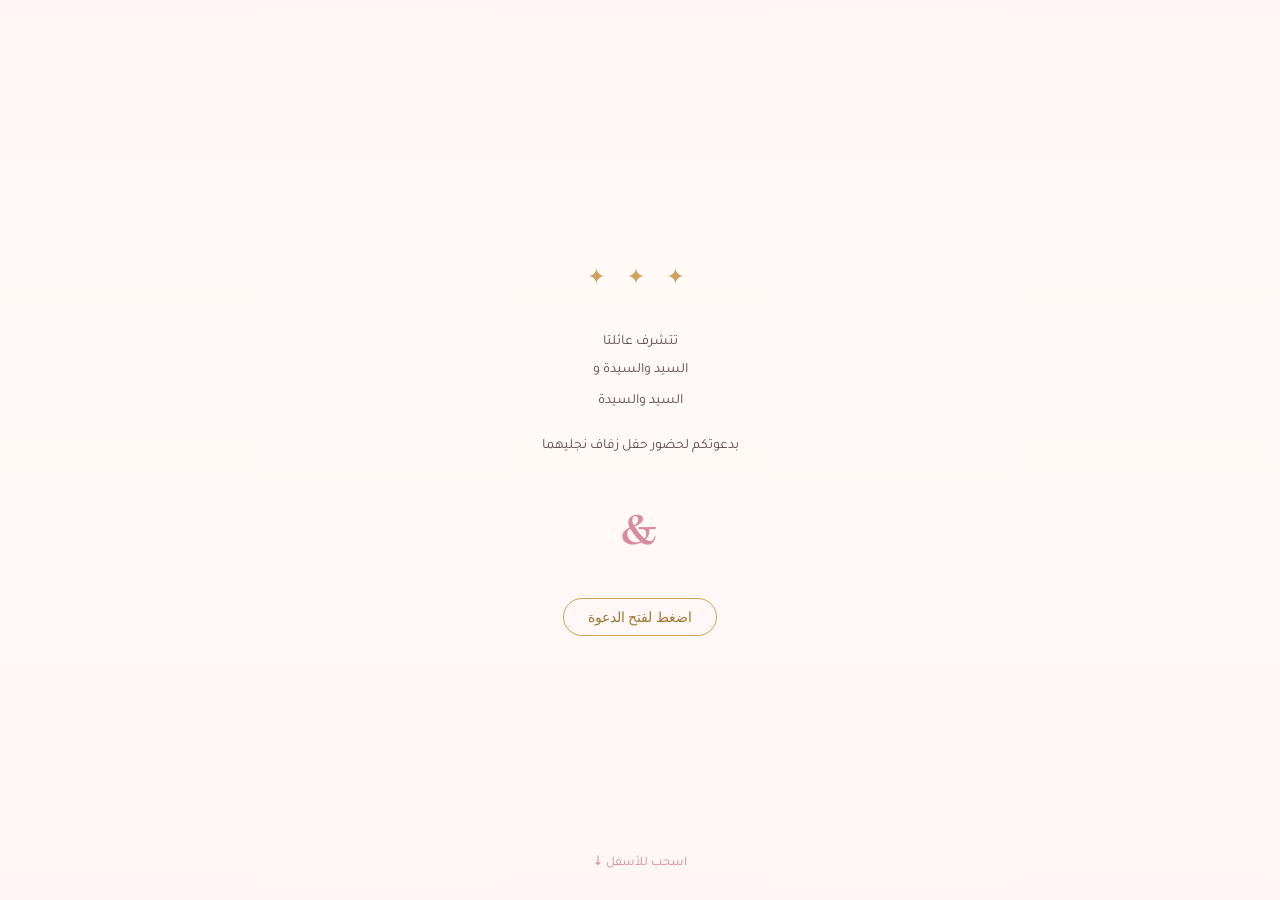
==== khaled-khawla.html @ 93cd6452 "Add files via upload" ====
<!DOCTYPE html>
<html lang="ar" dir="rtl">
<head>
  <meta charset="UTF-8" />
  <meta name="viewport" content="width=device-width, initial-scale=1.0, maximum-scale=1.0, user-scalable=no" />
  <title>حفل زفاف خالد و خولة</title>

  <meta property="og:title" content="حفل زفاف خالد و خولة" />
  <meta property="og:description" content="يسعدنا مشاركتكم هذه الفرحة 🌸" />
  <meta property="og:type" content="website" />

  <link rel="preconnect" href="https://fonts.googleapis.com" />
  <link href="https://fonts.googleapis.com/css2?family=Aref+Ruqaa:wght@700&family=Tajawal:wght@400;500;700&display=swap" rel="stylesheet" />
  <link rel="stylesheet" href="style.css" />
</head>
<body>

  <!-- ===== شاشة الترحيب ===== -->
  <section class="cover-screen" id="coverScreen">
    <div class="ornament">✦ ✦ ✦</div>
    <div class="intro-blessing" data-field="introLine"></div>

    <div class="family-line">
      تتشرف عائلتا<br />
      السيد <span class="family-name" data-family="groomFather"></span>
      والسيدة <span class="family-name" data-family="groomMother"></span>
      و<br />
      السيد <span class="family-name" data-family="brideFather"></span>
      والسيدة <span class="family-name" data-family="brideMother"></span>
    </div>

    <div class="family-line">بدعوتكم لحضور حفل زفاف نجليهما</div>

    <div class="couple-names">
      <span data-field="groomName"></span>
      <span class="amp">&</span>
      <span data-field="brideName"></span>
    </div>

    <button id="openCardBtn" style="background:none;border:1px solid var(--gold-500);color:var(--gold-700);padding:10px 24px;border-radius:30px;font-size:14px;cursor:pointer;margin-top:10px;">
      اضغط لفتح الدعوة
    </button>

    <div class="scroll-hint">اسحب للأسفل ↓</div>
  </section>

  <!-- ===== المحتوى الرئيسي ===== -->
  <div id="mainContent">

    <section class="countdown-section container">
      <div class="countdown-label">لحظات تفصلنا عن اللقاء</div>
      <div class="countdown-grid">
        <div class="countdown-box">
          <span class="countdown-number" id="cdDays">00</span>
          <span class="countdown-unit">يوم</span>
        </div>
        <div class="countdown-box">
          <span class="countdown-number" id="cdHours">00</span>
          <span class="countdown-unit">ساعة</span>
        </div>
        <div class="countdown-box">
          <span class="countdown-number" id="cdMin">00</span>
          <span class="countdown-unit">دقيقة</span>
        </div>
        <div class="countdown-box">
          <span class="countdown-number" id="cdSec">00</span>
          <span class="countdown-unit">ثانية</span>
        </div>
      </div>
    </section>

    <section class="program-section container">
      <div class="section-title">برنامج الحفل</div>
      <div id="eventsWrap"></div>
    </section>

    <section class="rsvp-section container">
      <div class="section-title" style="font-size:22px;">تأكيد الحضور</div>

      <div class="rsvp-counter">
        🎉 <span class="num" id="rsvpCount">0</span> شخص أكدوا حضورهم
      </div>

      <form class="rsvp-form" id="rsvpForm">
        <input type="text" name="name" placeholder="اسمك الكامل" required />
        <input type="number" name="guestsCount" placeholder="عدد المرافقين (بما فيهم أنت)" min="1" max="20" value="1" required />
        <button type="submit">سأحضر بإذن الله</button>
      </form>

      <div class="rsvp-message" id="rsvpMessage"></div>

      <div class="guest-list" id="guestList"></div>
    </section>

    <section class="footer-section container">
      <div class="footer-names">
        <span data-field="groomName"></span> & <span data-field="brideName"></span>
      </div>
      <div class="intro-blessing" style="margin-top:10px;" data-field="closingLine"></div>
    </section>

  </div>

  <script>
    // تحميل بيانات هذا العرس (ملف JSON بنفس اسم العرس، بدون مجلد)
    fetch('./khaled-khawla.json')
      .then((r) => r.json())
      .then((data) => {
        window.WEDDING_CONFIG = data;
        const script = document.createElement('script');
        script.src = 'script.js';
        document.body.appendChild(script);
      })
      .catch((err) => console.error('فشل تحميل khaled-khawla.json', err));
  </script>

  <style>
    #mainContent { display: none; }
    #mainContent.visible { display: block; animation: fadeIn 0.6s ease; }
    @keyframes fadeIn { from { opacity: 0; } to { opacity: 1; } }
  </style>

</body>
</html>
---- style.css ----
/* ===== Wedding Invite — Shared Theme (Rose & Gold) ===== */

:root {
  --rose-50: #fff5f6;
  --rose-100: #fde8eb;
  --rose-300: #f3b8c2;
  --rose-500: #d98a9c;
  --rose-700: #a85a6f;
  --gold-300: #e8cf9e;
  --gold-500: #cba35a;
  --gold-700: #9c7a35;
  --ink-900: #2c2226;
  --ink-600: #5c4a50;
  --paper: #fffaf7;
  --shadow-soft: 0 10px 30px rgba(168, 90, 111, 0.12);
  --radius-lg: 24px;
  --radius-md: 14px;
}

* { box-sizing: border-box; }

html, body {
  margin: 0;
  padding: 0;
  background: linear-gradient(180deg, var(--rose-50) 0%, var(--paper) 40%, var(--rose-50) 100%);
  color: var(--ink-900);
  font-family: 'Tajawal', 'Cairo', system-ui, -apple-system, sans-serif;
  direction: rtl;
  text-align: center;
  overflow-x: hidden;
  scroll-behavior: smooth;
}

.container {
  max-width: 480px;
  margin: 0 auto;
  padding: 0 20px;
}

/* ---------- Cover / Intro Screen ---------- */
.cover-screen {
  min-height: 100vh;
  display: flex;
  flex-direction: column;
  align-items: center;
  justify-content: center;
  gap: 18px;
  padding: 40px 24px;
  position: relative;
}

.ornament {
  color: var(--gold-500);
  font-size: 22px;
  letter-spacing: 8px;
}

.intro-blessing {
  font-size: 15px;
  color: var(--ink-600);
  line-height: 1.9;
  max-width: 320px;
}

.family-line {
  font-size: 14px;
  color: var(--ink-600);
  line-height: 1.8;
}

.family-name {
  font-size: 17px;
  font-weight: 700;
  color: var(--rose-700);
  margin: 2px 0 10px;
}

.couple-names {
  font-family: 'Aref Ruqaa', 'Amiri', serif;
  font-size: 42px;
  font-weight: 700;
  color: var(--gold-700);
  margin: 14px 0;
  letter-spacing: 2px;
}

.couple-names .amp {
  color: var(--rose-500);
  margin: 0 10px;
}

.scroll-hint {
  position: absolute;
  bottom: 28px;
  font-size: 13px;
  color: var(--rose-500);
  animation: bounce 2s infinite;
}

@keyframes bounce {
  0%, 100% { transform: translateY(0); }
  50% { transform: translateY(8px); }
}

/* ---------- Countdown ---------- */
.countdown-section {
  padding: 50px 20px;
}

.countdown-label {
  font-size: 14px;
  color: var(--ink-600);
  margin-bottom: 18px;
}

.countdown-grid {
  display: flex;
  justify-content: center;
  gap: 12px;
}

.countdown-box {
  background: var(--rose-50);
  border: 1px solid var(--rose-300);
  border-radius: var(--radius-md);
  padding: 14px 10px;
  min-width: 64px;
  box-shadow: var(--shadow-soft);
}

.countdown-number {
  font-size: 26px;
  font-weight: 800;
  color: var(--rose-700);
  display: block;
}

.countdown-unit {
  font-size: 11px;
  color: var(--ink-600);
  margin-top: 4px;
  display: block;
}

/* ---------- Program / Events ---------- */
.program-section {
  padding: 50px 20px;
}

.section-title {
  font-family: 'Aref Ruqaa', 'Amiri', serif;
  font-size: 26px;
  color: var(--gold-700);
  margin-bottom: 32px;
}

.event-card {
  background: var(--paper);
  border: 1px solid var(--gold-300);
  border-radius: var(--radius-lg);
  padding: 22px 18px;
  margin-bottom: 18px;
  box-shadow: var(--shadow-soft);
  text-align: right;
}

.event-date {
  font-size: 13px;
  color: var(--gold-700);
  font-weight: 700;
  margin-bottom: 6px;
}

.event-title {
  font-size: 19px;
  font-weight: 700;
  color: var(--rose-700);
  margin-bottom: 8px;
}

.event-meta {
  font-size: 13px;
  color: var(--ink-600);
  display: flex;
  justify-content: space-between;
  align-items: center;
  margin-top: 10px;
}

.event-location-btn {
  display: inline-flex;
  align-items: center;
  gap: 6px;
  background: var(--rose-100);
  color: var(--rose-700);
  border: none;
  border-radius: 20px;
  padding: 8px 14px;
  font-size: 12px;
  font-weight: 700;
  cursor: pointer;
  text-decoration: none;
}

/* ---------- RSVP ---------- */
.rsvp-section {
  padding: 50px 20px;
  background: var(--rose-50);
  border-radius: var(--radius-lg);
  margin: 20px;
}

.rsvp-counter {
  font-size: 16px;
  color: var(--rose-700);
  font-weight: 700;
  margin-bottom: 24px;
  background: var(--paper);
  display: inline-block;
  padding: 10px 22px;
  border-radius: 30px;
  box-shadow: var(--shadow-soft);
}

.rsvp-counter .num {
  font-size: 22px;
  color: var(--gold-700);
  margin: 0 4px;
}

.rsvp-form {
  display: flex;
  flex-direction: column;
  gap: 14px;
  max-width: 340px;
  margin: 0 auto;
}

.rsvp-form input {
  padding: 14px 16px;
  border-radius: var(--radius-md);
  border: 1px solid var(--rose-300);
  font-size: 15px;
  background: var(--paper);
  text-align: right;
  font-family: inherit;
}

.rsvp-form button {
  padding: 14px;
  border-radius: var(--radius-md);
  border: none;
  background: linear-gradient(135deg, var(--rose-500), var(--gold-500));
  color: white;
  font-size: 16px;
  font-weight: 700;
  cursor: pointer;
}

.rsvp-form button:disabled {
  opacity: 0.6;
}

.rsvp-message {
  margin-top: 14px;
  font-size: 14px;
  color: var(--rose-700);
  font-weight: 600;
}

.guest-list {
  margin-top: 24px;
  text-align: right;
  max-height: 220px;
  overflow-y: auto;
  background: var(--paper);
  border-radius: var(--radius-md);
  padding: 12px 16px;
}

.guest-list-item {
  font-size: 13px;
  color: var(--ink-600);
  padding: 6px 0;
  border-bottom: 1px solid var(--rose-100);
}

/* ---------- Footer ---------- */
.footer-section {
  padding: 40px 20px 60px;
}

.footer-names {
  font-family: 'Aref Ruqaa', 'Amiri', serif;
  font-size: 22px;
  color: var(--gold-700);
}
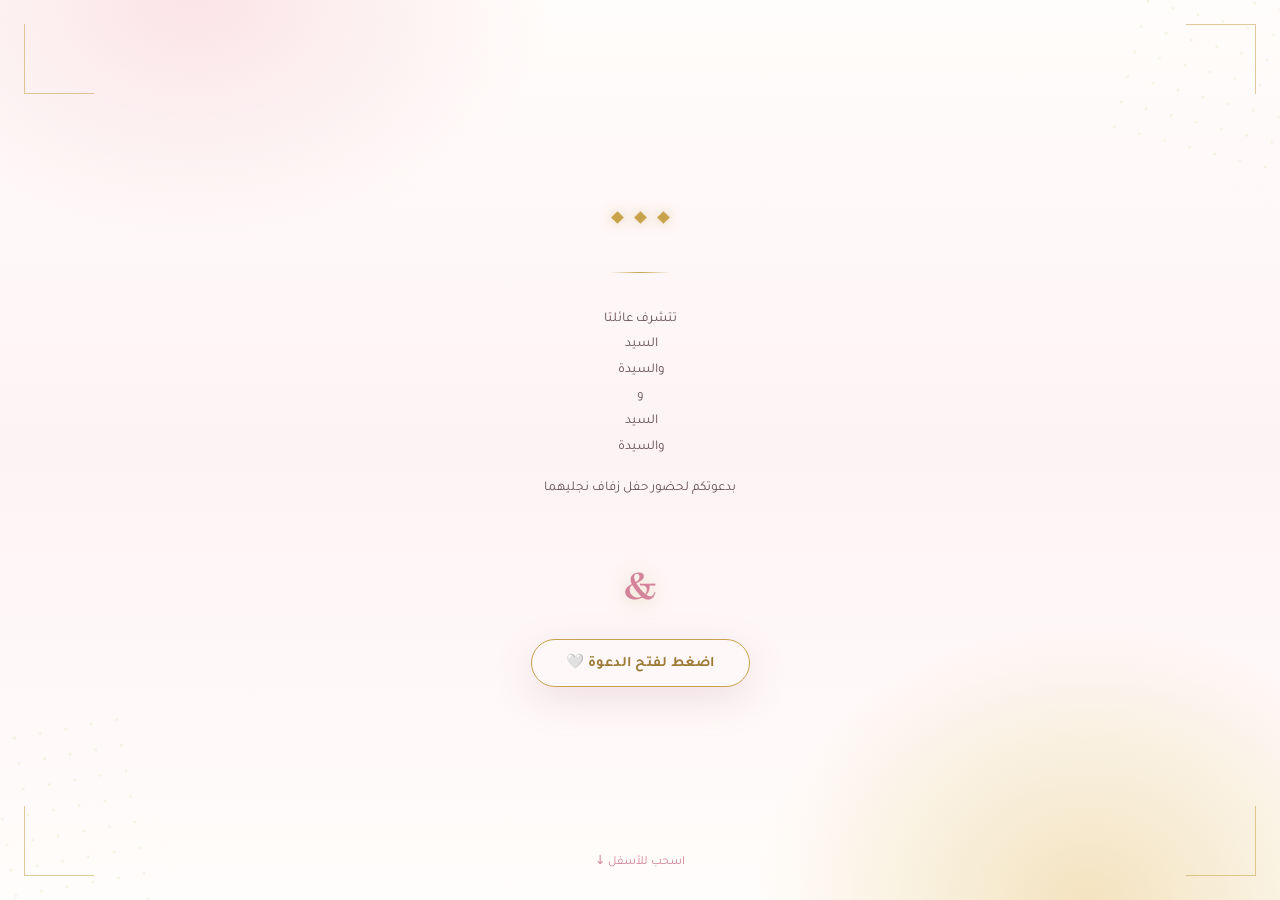
==== commit 42c11159: "Add files via upload" ====
--- a/khaled-khawla.html
+++ b/khaled-khawla.html
@@ -10,22 +10,31 @@
   <meta property="og:type" content="website" />
 
   <link rel="preconnect" href="https://fonts.googleapis.com" />
-  <link href="https://fonts.googleapis.com/css2?family=Aref+Ruqaa:wght@700&family=Tajawal:wght@400;500;700&display=swap" rel="stylesheet" />
+  <link href="https://fonts.googleapis.com/css2?family=Aref+Ruqaa:wght@700&family=Amiri:wght@400;700&family=Tajawal:wght@400;500;700&display=swap" rel="stylesheet" />
   <link rel="stylesheet" href="style.css" />
 </head>
 <body>
 
   <!-- ===== شاشة الترحيب ===== -->
   <section class="cover-screen" id="coverScreen">
-    <div class="ornament">✦ ✦ ✦</div>
+    <div class="frame-corner tl"></div>
+    <div class="frame-corner tr"></div>
+    <div class="frame-corner bl"></div>
+    <div class="frame-corner br"></div>
+
+    <div class="ornament-row">
+      <span class="diamond"></span><span class="diamond"></span><span class="diamond"></span>
+    </div>
+
     <div class="intro-blessing" data-field="introLine"></div>
+    <div class="divider-line"></div>
 
     <div class="family-line">
       تتشرف عائلتا<br />
-      السيد <span class="family-name" data-family="groomFather"></span>
-      والسيدة <span class="family-name" data-family="groomMother"></span>
+      السيد <span class="family-name" data-family="groomFather"></span><br />
+      والسيدة <span class="family-name" data-family="groomMother"></span><br />
       و<br />
-      السيد <span class="family-name" data-family="brideFather"></span>
+      السيد <span class="family-name" data-family="brideFather"></span><br />
       والسيدة <span class="family-name" data-family="brideMother"></span>
     </div>
 
@@ -37,9 +46,7 @@
       <span data-field="brideName"></span>
     </div>
 
-    <button id="openCardBtn" style="background:none;border:1px solid var(--gold-500);color:var(--gold-700);padding:10px 24px;border-radius:30px;font-size:14px;cursor:pointer;margin-top:10px;">
-      اضغط لفتح الدعوة
-    </button>
+    <button class="open-card-btn" id="openCardBtn">اضغط لفتح الدعوة 🤍</button>
 
     <div class="scroll-hint">اسحب للأسفل ↓</div>
   </section>
@@ -48,38 +55,26 @@
   <div id="mainContent">
 
     <section class="countdown-section container">
-      <div class="countdown-label">لحظات تفصلنا عن اللقاء</div>
+      <div class="countdown-label">✦ لحظات تفصلنا عن اللقاء ✦</div>
       <div class="countdown-grid">
-        <div class="countdown-box">
-          <span class="countdown-number" id="cdDays">00</span>
-          <span class="countdown-unit">يوم</span>
-        </div>
-        <div class="countdown-box">
-          <span class="countdown-number" id="cdHours">00</span>
-          <span class="countdown-unit">ساعة</span>
-        </div>
-        <div class="countdown-box">
-          <span class="countdown-number" id="cdMin">00</span>
-          <span class="countdown-unit">دقيقة</span>
-        </div>
-        <div class="countdown-box">
-          <span class="countdown-number" id="cdSec">00</span>
-          <span class="countdown-unit">ثانية</span>
-        </div>
+        <div class="countdown-circle"><span class="countdown-number" id="cdDays">00</span><span class="countdown-unit">يوم</span></div>
+        <div class="countdown-circle"><span class="countdown-number" id="cdHours">00</span><span class="countdown-unit">ساعة</span></div>
+        <div class="countdown-circle"><span class="countdown-number" id="cdMin">00</span><span class="countdown-unit">دقيقة</span></div>
+        <div class="countdown-circle"><span class="countdown-number" id="cdSec">00</span><span class="countdown-unit">ثانية</span></div>
       </div>
     </section>
 
     <section class="program-section container">
       <div class="section-title">برنامج الحفل</div>
-      <div id="eventsWrap"></div>
+      <div class="section-subtitle">تفاصيل أيام الفرحة</div>
+      <div class="timeline" id="eventsWrap"></div>
     </section>
 
     <section class="rsvp-section container">
-      <div class="section-title" style="font-size:22px;">تأكيد الحضور</div>
+      <div class="section-title" style="font-size:24px;">تأكيد الحضور</div>
+      <div class="divider-line"></div>
 
-      <div class="rsvp-counter">
-        🎉 <span class="num" id="rsvpCount">0</span> شخص أكدوا حضورهم
-      </div>
+      <div class="rsvp-counter">🎉 <span class="num" id="rsvpCount">0</span> شخص أكدوا حضورهم</div>
 
       <form class="rsvp-form" id="rsvpForm">
         <input type="text" name="name" placeholder="اسمك الكامل" required />
@@ -88,21 +83,18 @@
       </form>
 
       <div class="rsvp-message" id="rsvpMessage"></div>
-
       <div class="guest-list" id="guestList"></div>
     </section>
 
     <section class="footer-section container">
-      <div class="footer-names">
-        <span data-field="groomName"></span> & <span data-field="brideName"></span>
-      </div>
+      <div class="footer-names"><span data-field="groomName"></span> & <span data-field="brideName"></span></div>
       <div class="intro-blessing" style="margin-top:10px;" data-field="closingLine"></div>
+      <div class="footer-rings">💍</div>
     </section>
 
   </div>
 
   <script>
-    // تحميل بيانات هذا العرس (ملف JSON بنفس اسم العرس، بدون مجلد)
     fetch('./khaled-khawla.json')
       .then((r) => r.json())
       .then((data) => {
@@ -114,11 +106,5 @@
       .catch((err) => console.error('فشل تحميل khaled-khawla.json', err));
   </script>
 
-  <style>
-    #mainContent { display: none; }
-    #mainContent.visible { display: block; animation: fadeIn 0.6s ease; }
-    @keyframes fadeIn { from { opacity: 0; } to { opacity: 1; } }
-  </style>
-
 </body>
 </html>
--- a/style.css
+++ b/style.css
@@ -1,297 +1,394 @@
-/* ===== Wedding Invite — Shared Theme (Rose & Gold) ===== */
+/* ===== Wedding Invite v2 — Premium Rose & Gold (Pure CSS/SVG, No External Images) ===== */
 
 :root {
-  --rose-50: #fff5f6;
-  --rose-100: #fde8eb;
-  --rose-300: #f3b8c2;
-  --rose-500: #d98a9c;
-  --rose-700: #a85a6f;
-  --gold-300: #e8cf9e;
-  --gold-500: #cba35a;
+  --rose-50: #fdf3f5;
+  --rose-100: #fbe4e8;
+  --rose-200: #f5c9d2;
+  --rose-300: #ecaab8;
+  --rose-500: #d4839a;
+  --rose-700: #a85a72;
+  --rose-900: #6e3a4a;
+  --gold-200: #f3e3bf;
+  --gold-400: #d9b76a;
+  --gold-500: #c9a24c;
   --gold-700: #9c7a35;
   --ink-900: #2c2226;
-  --ink-600: #5c4a50;
-  --paper: #fffaf7;
-  --shadow-soft: 0 10px 30px rgba(168, 90, 111, 0.12);
-  --radius-lg: 24px;
-  --radius-md: 14px;
-}
-
-* { box-sizing: border-box; }
+  --ink-600: #685258;
+  --paper: #fffdfb;
+  --shadow-soft: 0 12px 40px rgba(168, 90, 114, 0.16);
+  --shadow-deep: 0 20px 60px rgba(110, 58, 74, 0.22);
+}
+
+* { box-sizing: border-box; margin: 0; padding: 0; }
 
 html, body {
-  margin: 0;
-  padding: 0;
-  background: linear-gradient(180deg, var(--rose-50) 0%, var(--paper) 40%, var(--rose-50) 100%);
+  background: var(--paper);
   color: var(--ink-900);
-  font-family: 'Tajawal', 'Cairo', system-ui, -apple-system, sans-serif;
+  font-family: 'Tajawal', system-ui, sans-serif;
   direction: rtl;
   text-align: center;
   overflow-x: hidden;
   scroll-behavior: smooth;
 }
 
-.container {
-  max-width: 480px;
+.container { max-width: 480px; margin: 0 auto; padding: 0 22px; position: relative; }
+
+/* ---------- Decorative SVG flourishes (inline, no external files) ---------- */
+.flourish {
+  width: 90px;
+  height: 40px;
   margin: 0 auto;
-  padding: 0 20px;
-}
-
-/* ---------- Cover / Intro Screen ---------- */
+  opacity: 0.85;
+}
+
+.divider-line {
+  width: 60px;
+  height: 1px;
+  background: linear-gradient(90deg, transparent, var(--gold-500), transparent);
+  margin: 18px auto;
+}
+
+/* ---------- Cover Screen ---------- */
 .cover-screen {
   min-height: 100vh;
   display: flex;
   flex-direction: column;
   align-items: center;
   justify-content: center;
-  gap: 18px;
-  padding: 40px 24px;
-  position: relative;
-}
-
-.ornament {
-  color: var(--gold-500);
-  font-size: 22px;
-  letter-spacing: 8px;
+  gap: 16px;
+  padding: 50px 28px;
+  position: relative;
+  background:
+    radial-gradient(ellipse 600px 400px at 15% 0%, var(--rose-100) 0%, transparent 60%),
+    radial-gradient(ellipse 600px 500px at 85% 100%, var(--gold-200) 0%, transparent 55%),
+    linear-gradient(180deg, var(--paper) 0%, var(--rose-50) 50%, var(--paper) 100%);
+  overflow: hidden;
+}
+
+.cover-screen::before,
+.cover-screen::after {
+  content: '';
+  position: absolute;
+  width: 220px;
+  height: 220px;
+  background-image:
+    radial-gradient(circle, var(--gold-400) 1.5px, transparent 1.6px);
+  background-size: 26px 26px;
+  opacity: 0.18;
+  pointer-events: none;
+}
+.cover-screen::before { top: -40px; right: -60px; transform: rotate(15deg); }
+.cover-screen::after { bottom: -40px; left: -60px; transform: rotate(-10deg); }
+
+.frame-corner {
+  position: absolute;
+  width: 70px;
+  height: 70px;
+  border-top: 1.5px solid var(--gold-500);
+  border-right: 1.5px solid var(--gold-500);
+  opacity: 0.55;
+}
+.frame-corner.tl { top: 24px; left: 24px; border-top: none; border-right: none; border-bottom: 1.5px solid var(--gold-500); border-left: 1.5px solid var(--gold-500); }
+.frame-corner.tr { top: 24px; right: 24px; }
+.frame-corner.bl { bottom: 24px; left: 24px; border-top: none; border-right: none; border-bottom: 1.5px solid var(--gold-500); border-left: 1.5px solid var(--gold-500); }
+.frame-corner.br { bottom: 24px; right: 24px; border-bottom: 1.5px solid var(--gold-500); border-right: 1.5px solid var(--gold-500); border-top: none; }
+
+.ornament-row { display: flex; gap: 14px; justify-content: center; z-index: 1; }
+.diamond {
+  width: 9px; height: 9px;
+  background: var(--gold-500);
+  transform: rotate(45deg);
+  box-shadow: 0 0 12px rgba(201, 162, 76, 0.5);
 }
 
 .intro-blessing {
   font-size: 15px;
   color: var(--ink-600);
+  line-height: 2;
+  max-width: 300px;
+  z-index: 1;
+}
+
+.family-line {
+  font-size: 13.5px;
+  color: var(--ink-600);
   line-height: 1.9;
-  max-width: 320px;
-}
-
-.family-line {
-  font-size: 14px;
-  color: var(--ink-600);
-  line-height: 1.8;
+  z-index: 1;
 }
 
 .family-name {
+  font-family: 'Amiri', serif;
   font-size: 17px;
   font-weight: 700;
   color: var(--rose-700);
-  margin: 2px 0 10px;
+  margin: 2px 0 8px;
+  display: inline-block;
 }
 
 .couple-names {
-  font-family: 'Aref Ruqaa', 'Amiri', serif;
-  font-size: 42px;
+  font-family: 'Aref Ruqaa', serif;
+  font-size: 56px;
   font-weight: 700;
   color: var(--gold-700);
-  margin: 14px 0;
-  letter-spacing: 2px;
+  margin: 16px 0 6px;
+  line-height: 1.2;
+  text-shadow: 0 2px 18px rgba(201, 162, 76, 0.35);
+  z-index: 1;
 }
 
 .couple-names .amp {
   color: var(--rose-500);
-  margin: 0 10px;
-}
+  font-size: 38px;
+  margin: 0 14px;
+  vertical-align: middle;
+}
+
+.open-card-btn {
+  margin-top: 14px;
+  background: transparent;
+  border: 1.5px solid var(--gold-500);
+  color: var(--gold-700);
+  padding: 13px 34px;
+  border-radius: 40px;
+  font-size: 14.5px;
+  font-family: 'Tajawal', sans-serif;
+  font-weight: 700;
+  letter-spacing: 0.5px;
+  cursor: pointer;
+  position: relative;
+  z-index: 1;
+  transition: all 0.3s ease;
+  box-shadow: var(--shadow-soft);
+}
+.open-card-btn:active { transform: scale(0.96); background: var(--gold-200); }
 
 .scroll-hint {
   position: absolute;
-  bottom: 28px;
-  font-size: 13px;
+  bottom: 30px;
+  font-size: 12.5px;
   color: var(--rose-500);
-  animation: bounce 2s infinite;
+  animation: bounce 2.2s infinite;
+  z-index: 1;
 }
 
 @keyframes bounce {
-  0%, 100% { transform: translateY(0); }
-  50% { transform: translateY(8px); }
-}
-
-/* ---------- Countdown ---------- */
+  0%, 100% { transform: translateY(0); opacity: 0.7; }
+  50% { transform: translateY(10px); opacity: 1; }
+}
+
+@keyframes fadeInUp {
+  from { opacity: 0; transform: translateY(16px); }
+  to { opacity: 1; transform: translateY(0); }
+}
+
+/* ---------- Main content reveal ---------- */
+#mainContent { display: none; }
+#mainContent.visible { display: block; animation: fadeIn 0.7s ease; }
+@keyframes fadeIn { from { opacity: 0; } to { opacity: 1; } }
+
+/* ---------- Countdown — circular premium style ---------- */
 .countdown-section {
-  padding: 50px 20px;
+  padding: 56px 20px 40px;
+  background: linear-gradient(180deg, var(--paper), var(--rose-50));
 }
 
 .countdown-label {
-  font-size: 14px;
-  color: var(--ink-600);
-  margin-bottom: 18px;
-}
-
-.countdown-grid {
+  font-family: 'Amiri', serif;
+  font-size: 16px;
+  color: var(--rose-700);
+  margin-bottom: 26px;
+}
+
+.countdown-grid { display: flex; justify-content: center; gap: 14px; }
+
+.countdown-circle {
+  width: 68px;
+  height: 68px;
+  border-radius: 50%;
+  background: var(--paper);
+  border: 2px solid var(--gold-400);
   display: flex;
+  flex-direction: column;
+  align-items: center;
   justify-content: center;
-  gap: 12px;
-}
-
-.countdown-box {
+  box-shadow: var(--shadow-soft);
+  position: relative;
+}
+.countdown-circle::before {
+  content: '';
+  position: absolute;
+  inset: -6px;
+  border-radius: 50%;
+  border: 1px solid var(--rose-200);
+}
+
+.countdown-number {
+  font-size: 22px;
+  font-weight: 800;
+  color: var(--rose-700);
+  font-family: 'Amiri', serif;
+}
+.countdown-unit { font-size: 10px; color: var(--ink-600); margin-top: 2px; }
+
+/* ---------- Program — vertical timeline like reference design ---------- */
+.program-section { padding: 50px 20px 60px; position: relative; }
+
+.section-title {
+  font-family: 'Aref Ruqaa', serif;
+  font-size: 30px;
+  color: var(--gold-700);
+  margin-bottom: 6px;
+}
+.section-subtitle { font-size: 12.5px; color: var(--rose-500); letter-spacing: 2px; margin-bottom: 40px; }
+
+.timeline {
+  position: relative;
+  padding: 10px 0;
+}
+.timeline::before {
+  content: '';
+  position: absolute;
+  right: 50%;
+  top: 0;
+  bottom: 0;
+  width: 1.5px;
+  background: linear-gradient(180deg, transparent, var(--gold-400) 8%, var(--gold-400) 92%, transparent);
+}
+
+.timeline-item {
+  position: relative;
+  padding: 0 0 46px;
+  text-align: right;
+  opacity: 0;
+  animation: fadeInUp 0.6s ease forwards;
+}
+.timeline-item:last-child { padding-bottom: 10px; }
+
+.timeline-dot {
+  position: absolute;
+  right: 50%;
+  top: 6px;
+  width: 13px;
+  height: 13px;
+  background: var(--paper);
+  border: 2.5px solid var(--gold-500);
+  border-radius: 50%;
+  transform: translateX(50%);
+  z-index: 2;
+  box-shadow: 0 0 0 6px var(--paper);
+}
+
+.timeline-icon {
+  position: absolute;
+  left: calc(50% - 26px);
+  top: -6px;
+  width: 48px;
+  height: 48px;
+  display: flex;
+  align-items: center;
+  justify-content: center;
+  font-size: 22px;
   background: var(--rose-50);
-  border: 1px solid var(--rose-300);
-  border-radius: var(--radius-md);
-  padding: 14px 10px;
-  min-width: 64px;
-  box-shadow: var(--shadow-soft);
-}
-
-.countdown-number {
-  font-size: 26px;
-  font-weight: 800;
-  color: var(--rose-700);
-  display: block;
-}
-
-.countdown-unit {
-  font-size: 11px;
-  color: var(--ink-600);
-  margin-top: 4px;
-  display: block;
-}
-
-/* ---------- Program / Events ---------- */
-.program-section {
-  padding: 50px 20px;
-}
-
-.section-title {
-  font-family: 'Aref Ruqaa', 'Amiri', serif;
-  font-size: 26px;
-  color: var(--gold-700);
-  margin-bottom: 32px;
-}
-
-.event-card {
-  background: var(--paper);
-  border: 1px solid var(--gold-300);
-  border-radius: var(--radius-lg);
-  padding: 22px 18px;
-  margin-bottom: 18px;
-  box-shadow: var(--shadow-soft);
-  text-align: right;
-}
-
-.event-date {
-  font-size: 13px;
-  color: var(--gold-700);
-  font-weight: 700;
-  margin-bottom: 6px;
-}
-
-.event-title {
-  font-size: 19px;
-  font-weight: 700;
-  color: var(--rose-700);
-  margin-bottom: 8px;
-}
-
-.event-meta {
-  font-size: 13px;
-  color: var(--ink-600);
-  display: flex;
-  justify-content: space-between;
-  align-items: center;
-  margin-top: 10px;
-}
+  border-radius: 50%;
+  border: 1px solid var(--rose-200);
+}
+
+.timeline-card {
+  width: 78%;
+  margin-right: auto;
+  background: var(--paper);
+  border: 1px solid var(--gold-200);
+  border-radius: 18px;
+  padding: 18px 20px;
+  box-shadow: var(--shadow-soft);
+}
+
+.event-date { font-size: 12px; color: var(--gold-700); font-weight: 700; margin-bottom: 4px; letter-spacing: 0.5px; }
+.event-title { font-family: 'Amiri', serif; font-size: 20px; font-weight: 700; color: var(--rose-700); margin-bottom: 8px; }
+.event-meta { font-size: 12.5px; color: var(--ink-600); display: flex; justify-content: space-between; align-items: center; gap: 10px; flex-wrap: wrap; }
 
 .event-location-btn {
   display: inline-flex;
   align-items: center;
-  gap: 6px;
+  gap: 5px;
   background: var(--rose-100);
   color: var(--rose-700);
   border: none;
   border-radius: 20px;
-  padding: 8px 14px;
-  font-size: 12px;
-  font-weight: 700;
-  cursor: pointer;
+  padding: 7px 13px;
+  font-size: 11.5px;
+  font-weight: 700;
   text-decoration: none;
+  white-space: nowrap;
 }
 
 /* ---------- RSVP ---------- */
 .rsvp-section {
-  padding: 50px 20px;
-  background: var(--rose-50);
-  border-radius: var(--radius-lg);
-  margin: 20px;
+  padding: 54px 22px;
+  background: linear-gradient(180deg, var(--rose-50), var(--paper));
+  margin: 0;
+  position: relative;
 }
 
 .rsvp-counter {
-  font-size: 16px;
-  color: var(--rose-700);
-  font-weight: 700;
-  margin-bottom: 24px;
-  background: var(--paper);
-  display: inline-block;
-  padding: 10px 22px;
+  font-size: 15px;
+  color: var(--rose-700);
+  font-weight: 700;
+  margin-bottom: 26px;
+  background: var(--paper);
+  display: inline-flex;
+  align-items: center;
+  gap: 6px;
+  padding: 12px 24px;
   border-radius: 30px;
   box-shadow: var(--shadow-soft);
-}
-
-.rsvp-counter .num {
-  font-size: 22px;
-  color: var(--gold-700);
-  margin: 0 4px;
-}
-
-.rsvp-form {
-  display: flex;
-  flex-direction: column;
-  gap: 14px;
-  max-width: 340px;
-  margin: 0 auto;
-}
+  border: 1px solid var(--gold-200);
+}
+
+.rsvp-counter .num { font-size: 23px; color: var(--gold-700); font-family: 'Amiri', serif; }
+
+.rsvp-form { display: flex; flex-direction: column; gap: 13px; max-width: 340px; margin: 0 auto; }
 
 .rsvp-form input {
-  padding: 14px 16px;
-  border-radius: var(--radius-md);
-  border: 1px solid var(--rose-300);
+  padding: 15px 18px;
+  border-radius: 14px;
+  border: 1px solid var(--rose-200);
   font-size: 15px;
   background: var(--paper);
   text-align: right;
   font-family: inherit;
 }
+.rsvp-form input:focus { outline: none; border-color: var(--gold-500); }
 
 .rsvp-form button {
-  padding: 14px;
-  border-radius: var(--radius-md);
+  padding: 15px;
+  border-radius: 14px;
   border: none;
   background: linear-gradient(135deg, var(--rose-500), var(--gold-500));
   color: white;
   font-size: 16px;
   font-weight: 700;
   cursor: pointer;
-}
-
-.rsvp-form button:disabled {
-  opacity: 0.6;
-}
-
-.rsvp-message {
-  margin-top: 14px;
-  font-size: 14px;
-  color: var(--rose-700);
-  font-weight: 600;
-}
+  box-shadow: var(--shadow-soft);
+}
+.rsvp-form button:disabled { opacity: 0.6; }
+
+.rsvp-message { margin-top: 16px; font-size: 14px; color: var(--rose-700); font-weight: 700; min-height: 20px; }
 
 .guest-list {
-  margin-top: 24px;
+  margin-top: 26px;
   text-align: right;
   max-height: 220px;
   overflow-y: auto;
   background: var(--paper);
-  border-radius: var(--radius-md);
-  padding: 12px 16px;
-}
-
-.guest-list-item {
-  font-size: 13px;
-  color: var(--ink-600);
-  padding: 6px 0;
-  border-bottom: 1px solid var(--rose-100);
-}
+  border-radius: 16px;
+  padding: 14px 18px;
+  border: 1px solid var(--rose-100);
+}
+.guest-list-item { font-size: 13px; color: var(--ink-600); padding: 7px 0; border-bottom: 1px solid var(--rose-100); }
+.guest-list-item:last-child { border-bottom: none; }
 
 /* ---------- Footer ---------- */
-.footer-section {
-  padding: 40px 20px 60px;
-}
-
-.footer-names {
-  font-family: 'Aref Ruqaa', 'Amiri', serif;
-  font-size: 22px;
-  color: var(--gold-700);
-}
+.footer-section { padding: 50px 20px 70px; position: relative; }
+.footer-names { font-family: 'Aref Ruqaa', serif; font-size: 28px; color: var(--gold-700); }
+.footer-rings { font-size: 26px; margin-top: 18px; color: var(--gold-500); }
